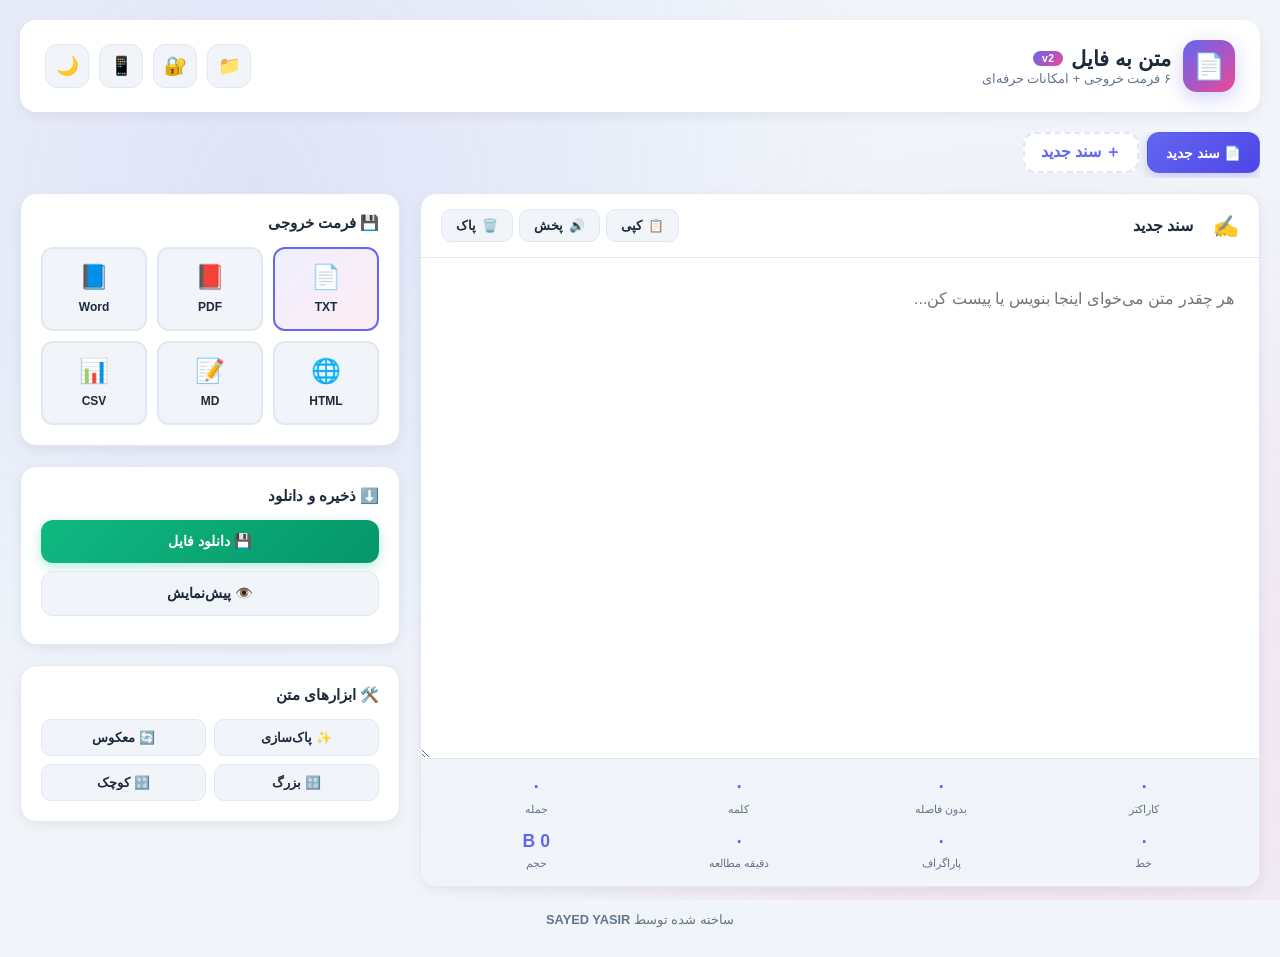
==== index.html @ 4d7983de "Add files via upload" ====
<!DOCTYPE html>
<html lang="fa" dir="rtl">
<head>
<meta charset="UTF-8">
<meta name="viewport" content="width=device-width, initial-scale=1.0">
<meta http-equiv="Content-Security-Policy" content="default-src 'self'; style-src 'self' 'unsafe-inline' https://fonts.googleapis.com; font-src https://fonts.gstatic.com; img-src 'self' data: https://api.qrserver.com; script-src 'self' 'unsafe-inline'; connect-src 'self'; base-uri 'self'; form-action 'self';">
<title>متن به فایل</title>
<link href="https://fonts.googleapis.com/css2?family=Vazirmatn:wght@400;500;600;700;800&display=swap" rel="stylesheet">
<link rel="stylesheet" href="style.css">
</head>
<body>

<div class="bg-gradient"></div>

<div class="container">
  <header>
    <div class="logo">
      <div class="logo-icon">📄</div>
      <div>
        <h1>متن به فایل <span class="version-badge">v2</span></h1>
        <p>۶ فرمت خروجی + امکانات حرفه‌ای</p>
      </div>
    </div>
    <div class="header-actions">
      <button class="icon-btn" onclick="openUpload()" title="آپلود فایل">📁</button>
      <button class="icon-btn" onclick="openEncrypt()" title="رمزگذاری">🔐</button>
      <button class="icon-btn" onclick="openQR()" title="اشتراک QR">📱</button>
      <button class="icon-btn" onclick="toggleTheme()" id="themeBtn" title="حالت شب">🌙</button>
    </div>
  </header>

  <div class="tabs" id="tabs"></div>

  <div class="main-grid">
    <div class="editor-card">
      <div class="editor-header">
        <div class="editor-title">
          <span style="font-size:1.3rem">✍️</span>
          <input type="text" id="fileName" value="سند جدید" onchange="renameTab()" placeholder="نام فایل...">
        </div>
        <div class="editor-actions">
          <button class="mini-btn" onclick="copyText()" title="کپی">📋 <span>کپی</span></button>
          <button class="mini-btn success" onclick="speakText()" title="پخش">🔊 <span>پخش</span></button>
          <button class="mini-btn danger" onclick="clearText()" title="پاک">🗑️ <span>پاک</span></button>
        </div>
      </div>

      <textarea id="textInput" class="editor-textarea" placeholder="هر چقدر متن می‌خوای اینجا بنویس یا پیست کن..."></textarea>

      <div class="stats-bar">
        <div class="stat-item"><span class="stat-value" id="statChars">0</span><span class="stat-label">کاراکتر</span></div>
        <div class="stat-item"><span class="stat-value" id="statCharsNS">0</span><span class="stat-label">بدون فاصله</span></div>
        <div class="stat-item"><span class="stat-value" id="statWords">0</span><span class="stat-label">کلمه</span></div>
        <div class="stat-item"><span class="stat-value" id="statSentences">0</span><span class="stat-label">جمله</span></div>
        <div class="stat-item"><span class="stat-value" id="statLines">0</span><span class="stat-label">خط</span></div>
        <div class="stat-item"><span class="stat-value" id="statParagraphs">0</span><span class="stat-label">پاراگراف</span></div>
        <div class="stat-item"><span class="stat-value" id="statRead">0</span><span class="stat-label">دقیقه مطالعه</span></div>
        <div class="stat-item"><span class="stat-value" id="statSize">0 B</span><span class="stat-label">حجم</span></div>
      </div>
    </div>

    <div class="sidebar">
      <div class="side-card">
        <h3>💾 فرمت خروجی</h3>
        <div class="format-grid">
          <div class="format-btn active" data-format="txt" onclick="selectFormat('txt', this)"><span class="icon">📄</span><span class="name">TXT</span></div>
          <div class="format-btn" data-format="pdf" onclick="selectFormat('pdf', this)"><span class="icon">📕</span><span class="name">PDF</span></div>
          <div class="format-btn" data-format="doc" onclick="selectFormat('doc', this)"><span class="icon">📘</span><span class="name">Word</span></div>
          <div class="format-btn" data-format="html" onclick="selectFormat('html', this)"><span class="icon">🌐</span><span class="name">HTML</span></div>
          <div class="format-btn" data-format="md" onclick="selectFormat('md', this)"><span class="icon">📝</span><span class="name">MD</span></div>
          <div class="format-btn" data-format="csv" onclick="selectFormat('csv', this)"><span class="icon">📊</span><span class="name">CSV</span></div>
        </div>
      </div>

      <div class="side-card">
        <h3>⬇️ ذخیره و دانلود</h3>
        <button class="btn success" onclick="download()">💾 دانلود فایل</button>
        <button class="btn ghost" onclick="previewFile()">👁️ پیش‌نمایش</button>
      </div>

      <div class="side-card">
        <h3>🛠️ ابزارهای متن</h3>
        <div class="btn-row">
          <button class="mini-btn" onclick="cleanText()" style="justify-content:center;padding:10px">✨ پاک‌سازی</button>
          <button class="mini-btn" onclick="reverseText()" style="justify-content:center;padding:10px">🔄 معکوس</button>
          <button class="mini-btn" onclick="biggerText()" style="justify-content:center;padding:10px">🔠 بزرگ</button>
          <button class="mini-btn" onclick="smallerText()" style="justify-content:center;padding:10px">🔡 کوچک</button>
        </div>
      </div>

    </div>
  </div>
</div>

<footer class="app-footer">ساخته شده توسط <strong>SAYED YASIR</strong></footer>

<div class="modal" id="modal">
  <div class="modal-content">
    <button class="close-btn" onclick="closeModal()">✕</button>
    <div id="modalBody"></div>
  </div>
</div>

<div class="toast" id="toast"></div>

<script src="script.js" defer></script>

</body>
</html>
---- style.css ----
:root{
  --primary:#6366f1;--primary-dark:#4f46e5;--secondary:#ec4899;
  --success:#10b981;--warning:#f59e0b;--danger:#ef4444;
  --bg:#f1f5f9;--card:#fff;--text:#1e293b;--text-light:#64748b;
  --border:#e2e8f0;--shadow:0 4px 12px rgba(0,0,0,0.06);
  --shadow-lg:0 20px 40px rgba(0,0,0,0.1);
}
[data-theme="dark"]{
  --bg:#0f172a;--card:#1e293b;--text:#f1f5f9;--text-light:#94a3b8;--border:#334155;
}
*{margin:0;padding:0;box-sizing:border-box;font-family:'Vazirmatn',Tahoma,sans-serif}
body{background:var(--bg);color:var(--text);min-height:100vh;transition:background .3s,color .3s;padding:20px}
button{font-family:inherit;cursor:pointer;border:none;background:none;color:inherit}
input,textarea,select{font-family:inherit}
.bg-gradient{position:fixed;inset:0;z-index:-1;background:radial-gradient(circle at 20% 20%,rgba(99,102,241,.12),transparent 50%),radial-gradient(circle at 80% 80%,rgba(236,72,153,.12),transparent 50%)}
.container{max-width:1300px;margin:0 auto}

header{background:var(--card);border-radius:16px;padding:20px 25px;margin-bottom:20px;box-shadow:var(--shadow);display:flex;justify-content:space-between;align-items:center;flex-wrap:wrap;gap:15px}
.logo{display:flex;align-items:center;gap:12px}
.logo-icon{width:52px;height:52px;background:linear-gradient(135deg,var(--primary),var(--secondary));border-radius:14px;display:flex;align-items:center;justify-content:center;font-size:1.6rem;color:#fff;box-shadow:0 6px 20px rgba(99,102,241,.3)}
.logo h1{font-size:1.3rem;font-weight:800;display:flex;align-items:center;gap:8px}
.version-badge{font-size:.65rem;font-weight:700;background:linear-gradient(135deg,var(--primary),var(--secondary));color:#fff;padding:2px 9px;border-radius:20px;letter-spacing:.5px}
.logo p{font-size:.8rem;color:var(--text-light)}
.app-footer{max-width:1300px;margin:25px auto 10px;text-align:center;font-size:.8rem;color:var(--text-light)}
.header-actions{display:flex;gap:10px;flex-wrap:wrap}
.icon-btn{width:44px;height:44px;background:var(--bg);border-radius:12px;font-size:1.15rem;display:flex;align-items:center;justify-content:center;transition:all .2s;color:var(--text);border:1px solid var(--border)}
.icon-btn:hover{transform:translateY(-2px);box-shadow:var(--shadow);background:var(--card)}

.tabs{display:flex;gap:8px;margin-bottom:15px;overflow-x:auto;padding-bottom:5px}
.tab{background:var(--card);padding:10px 18px;border-radius:12px;font-size:.85rem;font-weight:600;color:var(--text-light);white-space:nowrap;border:1px solid var(--border);transition:all .2s;display:flex;align-items:center;gap:8px}
.tab.active{background:linear-gradient(135deg,var(--primary),var(--primary-dark));color:#fff;border-color:transparent;box-shadow:0 4px 12px rgba(99,102,241,.3)}
.tab .close-tab{font-size:1rem;opacity:.6;margin-right:5px;padding:0 4px}
.tab .close-tab:hover{opacity:1}
.tab.add-tab{color:var(--primary);border:2px dashed var(--border);font-size:1rem;padding:8px 16px}
.tab.add-tab:hover{border-color:var(--primary)}

.main-grid{display:grid;grid-template-columns:1fr 380px;gap:20px}
@media(max-width:1000px){.main-grid{grid-template-columns:1fr}}

.editor-card{background:var(--card);border-radius:16px;box-shadow:var(--shadow);overflow:hidden;border:1px solid var(--border)}
.editor-header{padding:15px 20px;border-bottom:1px solid var(--border);display:flex;justify-content:space-between;align-items:center;gap:10px;flex-wrap:wrap}
.editor-title{display:flex;align-items:center;gap:10px;flex:1;min-width:200px}
.editor-title input{background:transparent;border:none;font-size:1rem;font-weight:700;color:var(--text);padding:6px 10px;border-radius:8px;flex:1;transition:all .2s;width:100%}
.editor-title input:focus{outline:none;background:var(--bg)}
.editor-actions{display:flex;gap:6px;flex-wrap:wrap}
.mini-btn{padding:8px 14px;border-radius:10px;font-size:.8rem;font-weight:600;background:var(--bg);color:var(--text);border:1px solid var(--border);transition:all .2s;display:inline-flex;align-items:center;gap:6px}
.mini-btn:hover{background:var(--primary);color:#fff;border-color:transparent;transform:translateY(-2px)}
.mini-btn.danger:hover{background:var(--danger)}
.mini-btn.success:hover{background:var(--success)}
.mini-btn.warning:hover{background:var(--warning)}

.editor-textarea{width:100%;min-height:500px;padding:25px;border:none;background:var(--card);color:var(--text);font-size:1rem;line-height:2;resize:vertical;font-family:'Vazirmatn',Tahoma,sans-serif;display:block}
.editor-textarea:focus{outline:none}

.stats-bar{padding:15px 20px;background:var(--bg);border-top:1px solid var(--border);display:grid;grid-template-columns:repeat(4,1fr);gap:12px}
.stat-item{text-align:center}
.stat-value{font-size:1.1rem;font-weight:800;color:var(--primary);display:block;line-height:1.4}
.stat-label{font-size:.7rem;color:var(--text-light)}

.sidebar{display:flex;flex-direction:column;gap:20px}
.side-card{background:var(--card);border-radius:16px;padding:20px;box-shadow:var(--shadow);border:1px solid var(--border)}
.side-card h3{font-size:.95rem;font-weight:700;margin-bottom:15px;display:flex;align-items:center;gap:8px}

.format-grid{display:grid;grid-template-columns:repeat(3,1fr);gap:10px}
.format-btn{background:var(--bg);border:2px solid var(--border);border-radius:12px;padding:14px 8px;text-align:center;transition:all .2s;cursor:pointer}
.format-btn:hover{border-color:var(--primary);transform:translateY(-3px);box-shadow:var(--shadow)}
.format-btn .icon{font-size:1.5rem;margin-bottom:6px;display:block}
.format-btn .name{font-size:.75rem;font-weight:700;color:var(--text)}
.format-btn.active{border-color:var(--primary);background:linear-gradient(135deg,rgba(99,102,241,.1),rgba(236,72,153,.1))}

.btn{background:linear-gradient(135deg,var(--primary),var(--primary-dark));color:#fff;padding:13px 20px;border-radius:12px;font-size:.9rem;font-weight:700;width:100%;transition:all .2s;box-shadow:0 4px 12px rgba(99,102,241,.3);display:flex;align-items:center;justify-content:center;gap:8px;margin-bottom:8px}
.btn:hover{transform:translateY(-2px);box-shadow:0 8px 20px rgba(99,102,241,.4)}
.btn.success{background:linear-gradient(135deg,var(--success),#059669);box-shadow:0 4px 12px rgba(16,185,129,.3)}
.btn.danger{background:linear-gradient(135deg,var(--danger),#dc2626);box-shadow:0 4px 12px rgba(239,68,68,.3)}
.btn.warning{background:linear-gradient(135deg,var(--warning),#d97706)}
.btn.ghost{background:var(--bg);color:var(--text);box-shadow:none;border:1px solid var(--border)}
.btn.ghost:hover{background:var(--card);border-color:var(--primary);color:var(--primary)}

.btn-row{display:grid;grid-template-columns:1fr 1fr;gap:8px}

.input-group{margin-bottom:12px}
.input-group label{display:block;font-size:.8rem;font-weight:600;color:var(--text-light);margin-bottom:6px}
.input-group input{width:100%;padding:10px 14px;border:2px solid var(--border);border-radius:10px;background:var(--card);color:var(--text);font-size:.85rem}
.input-group input:focus{outline:none;border-color:var(--primary)}

.toast{position:fixed;bottom:30px;left:50%;transform:translateX(-50%) translateY(100px);background:var(--card);color:var(--text);padding:14px 24px;border-radius:14px;box-shadow:var(--shadow-lg);font-weight:600;font-size:.9rem;z-index:9999;opacity:0;transition:all .4s cubic-bezier(.4,0,.2,1);border-right:4px solid var(--success);max-width:90%;text-align:center}
.toast.show{transform:translateX(-50%) translateY(0);opacity:1}
.toast.error{border-right-color:var(--danger)}
.toast.warning{border-right-color:var(--warning)}
.toast.info{border-right-color:var(--primary)}

.modal{display:none;position:fixed;inset:0;background:rgba(15,23,42,.7);backdrop-filter:blur(6px);z-index:1000;align-items:center;justify-content:center;padding:20px}
.modal.active{display:flex}
.modal-content{background:var(--card);border-radius:20px;padding:28px;max-width:520px;width:100%;max-height:90vh;overflow-y:auto;position:relative;box-shadow:var(--shadow-lg)}
.modal-content h2{font-size:1.2rem;font-weight:700;margin-bottom:18px;padding-left:40px}
.close-btn{position:absolute;top:16px;left:16px;background:var(--bg);width:36px;height:36px;border-radius:10px;font-size:1rem;color:var(--text);display:flex;align-items:center;justify-content:center;transition:all .2s}
.close-btn:hover{background:var(--danger);color:#fff;transform:rotate(90deg)}

.upload-area{border:2px dashed var(--border);border-radius:14px;padding:30px 20px;text-align:center;transition:all .2s;cursor:pointer;margin-bottom:15px}
.upload-area:hover,.upload-area.dragover{border-color:var(--primary);background:rgba(99,102,241,.05)}
.upload-area .icon{font-size:2.5rem;margin-bottom:10px;display:block}
.upload-area p{color:var(--text-light);font-size:.85rem;line-height:1.7}
.upload-area strong{color:var(--primary)}

@media(max-width:768px){
  body{padding:12px}
  .editor-textarea{min-height:350px;padding:18px}
  .stats-bar{grid-template-columns:repeat(4,1fr);gap:8px;padding:12px}
  .stat-value{font-size:.95rem}
  .btn-row{grid-template-columns:1fr}
}
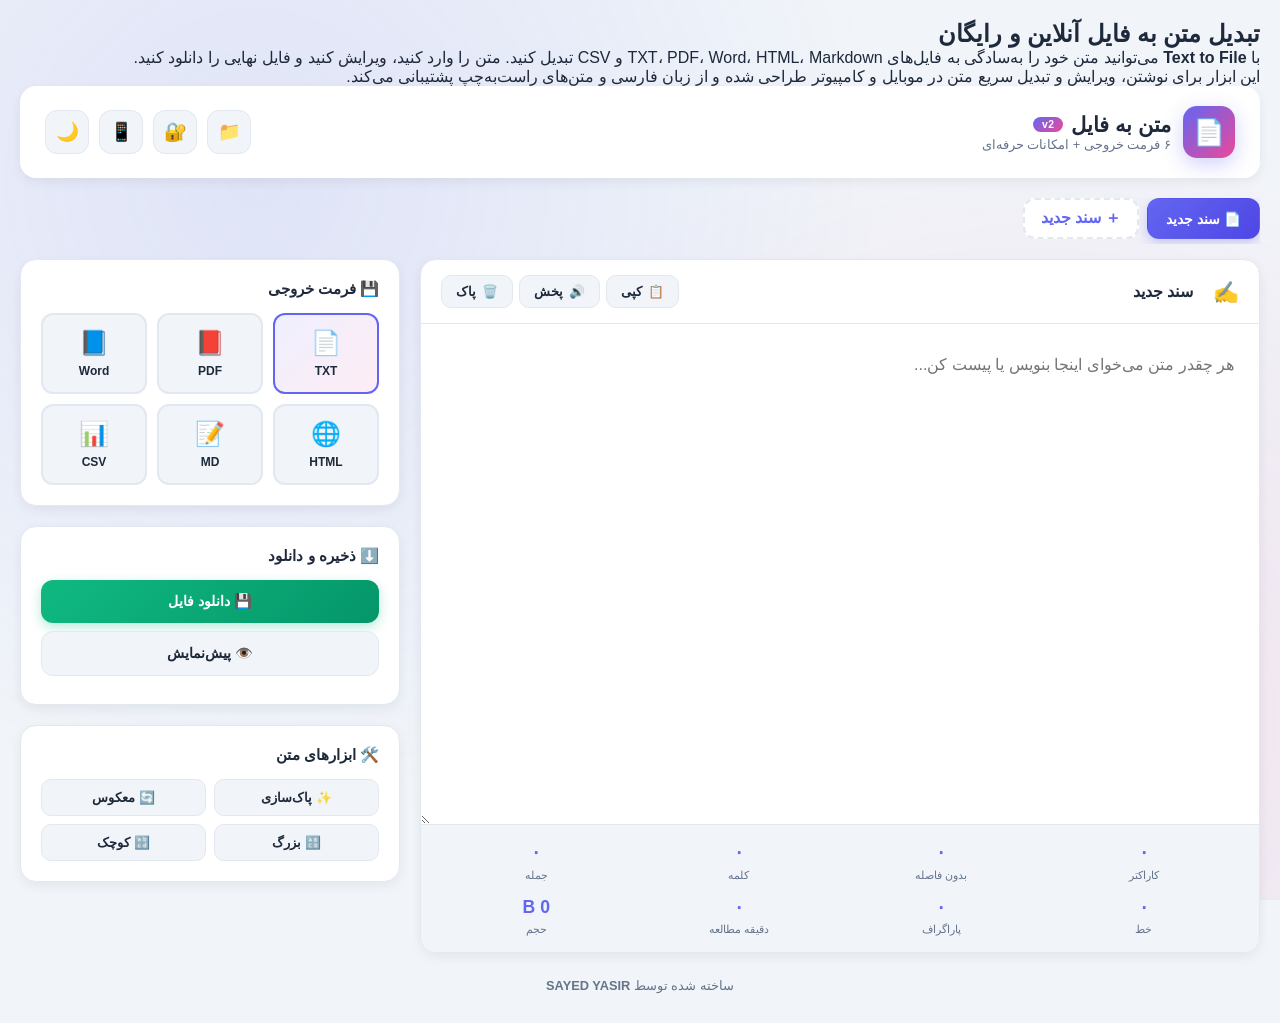
==== commit aa6111bc: "Add files via upload" ====
--- a/index.html
+++ b/index.html
@@ -1,109 +1,555 @@
 <!DOCTYPE html>
 <html lang="fa" dir="rtl">
 <head>
-<meta charset="UTF-8">
-<meta name="viewport" content="width=device-width, initial-scale=1.0">
-<meta http-equiv="Content-Security-Policy" content="default-src 'self'; style-src 'self' 'unsafe-inline' https://fonts.googleapis.com; font-src https://fonts.gstatic.com; img-src 'self' data: https://api.qrserver.com; script-src 'self' 'unsafe-inline'; connect-src 'self'; base-uri 'self'; form-action 'self';">
-<title>متن به فایل</title>
-<link href="https://fonts.googleapis.com/css2?family=Vazirmatn:wght@400;500;600;700;800&display=swap" rel="stylesheet">
-<link rel="stylesheet" href="style.css">
+  <meta charset="UTF-8">
+  <meta name="viewport" content="width=device-width, initial-scale=1.0">
+
+  <!-- SEO -->
+  <title>Text to File | تبدیل متن به PDF، Word، TXT و فایل‌های دیگر</title>
+
+  <meta
+    name="description"
+    content="Text to File یک ابزار آنلاین رایگان برای تبدیل متن به PDF، Word، TXT، HTML، Markdown و CSV است. متن خود را سریع بنویس، ویرایش کن و فایل دانلود کن."
+  >
+
+  <meta
+    name="keywords"
+    content="text to file, text converter, convert text to file, text to PDF, text to Word, text to TXT, online text converter, تبدیل متن به فایل, تبدیل متن به PDF, تبدیل متن به ورد"
+  >
+
+  <meta name="robots" content="index, follow">
+
+  <link
+    rel="canonical"
+    href="https://sayed-yasir.github.io/Text-to-file/"
+  >
+
+  <!-- Open Graph -->
+  <meta property="og:type" content="website">
+  <meta
+    property="og:title"
+    content="Text to File | تبدیل متن به فایل"
+  >
+  <meta
+    property="og:description"
+    content="تبدیل سریع و رایگان متن به PDF، Word، TXT، HTML، Markdown و CSV."
+  >
+  <meta
+    property="og:url"
+    content="https://sayed-yasir.github.io/Text-to-file/"
+  >
+  <meta property="og:locale" content="fa_AF">
+
+  <!-- Twitter -->
+  <meta name="twitter:card" content="summary">
+  <meta
+    name="twitter:title"
+    content="Text to File | تبدیل متن به فایل"
+  >
+  <meta
+    name="twitter:description"
+    content="ابزار آنلاین رایگان برای تبدیل متن به انواع فایل."
+  >
+
+  <!-- Security -->
+  <meta
+    http-equiv="Content-Security-Policy"
+    content="default-src 'self'; style-src 'self' 'unsafe-inline' https://fonts.googleapis.com; font-src https://fonts.gstatic.com; img-src 'self' data: https://api.qrserver.com; script-src 'self' 'unsafe-inline'; connect-src 'self'; base-uri 'self'; form-action 'self';"
+  >
+
+  <!-- Font -->
+  <link
+    href="https://fonts.googleapis.com/css2?family=Vazirmatn:wght@400;500;600;700;800&display=swap"
+    rel="stylesheet"
+  >
+
+  <!-- Styles -->
+  <link rel="stylesheet" href="style.css">
 </head>
+
 <body>
 
-<div class="bg-gradient"></div>
-
-<div class="container">
-  <header>
-    <div class="logo">
-      <div class="logo-icon">📄</div>
-      <div>
-        <h1>متن به فایل <span class="version-badge">v2</span></h1>
-        <p>۶ فرمت خروجی + امکانات حرفه‌ای</p>
+  <div class="bg-gradient"></div>
+
+  <div class="container">
+
+    <!-- SEO Introduction -->
+    <section class="seo-intro" aria-labelledby="seo-title">
+
+      <h2 id="seo-title">
+        تبدیل متن به فایل آنلاین و رایگان
+      </h2>
+
+      <p>
+        با <strong>Text to File</strong> می‌توانید متن خود را به‌سادگی
+        به فایل‌های TXT، PDF، Word، HTML، Markdown و CSV تبدیل کنید.
+        متن را وارد کنید، ویرایش کنید و فایل نهایی را دانلود کنید.
+      </p>
+
+      <p>
+        این ابزار برای نوشتن، ویرایش و تبدیل سریع متن در موبایل و کامپیوتر
+        طراحی شده و از زبان فارسی و متن‌های راست‌به‌چپ پشتیبانی می‌کند.
+      </p>
+
+    </section>
+
+    <!-- Header -->
+    <header>
+
+      <div class="logo">
+
+        <div class="logo-icon" aria-hidden="true">
+          📄
+        </div>
+
+        <div>
+
+          <h1>
+            متن به فایل
+            <span class="version-badge">v2</span>
+          </h1>
+
+          <p>
+            ۶ فرمت خروجی + امکانات حرفه‌ای
+          </p>
+
+        </div>
+
       </div>
+
+      <div class="header-actions">
+
+        <button
+          class="icon-btn"
+          onclick="openUpload()"
+          title="آپلود فایل"
+          aria-label="آپلود فایل"
+          type="button"
+        >
+          📁
+        </button>
+
+        <button
+          class="icon-btn"
+          onclick="openEncrypt()"
+          title="رمزگذاری"
+          aria-label="رمزگذاری متن"
+          type="button"
+        >
+          🔐
+        </button>
+
+        <button
+          class="icon-btn"
+          onclick="openQR()"
+          title="اشتراک QR"
+          aria-label="اشتراک با QR"
+          type="button"
+        >
+          📱
+        </button>
+
+        <button
+          class="icon-btn"
+          onclick="toggleTheme()"
+          id="themeBtn"
+          title="حالت شب"
+          aria-label="تغییر حالت شب و روز"
+          type="button"
+        >
+          🌙
+        </button>
+
+      </div>
+
+    </header>
+
+    <!-- Tabs -->
+    <div
+      class="tabs"
+      id="tabs"
+      role="tablist"
+      aria-label="اسناد"
+    ></div>
+
+    <!-- Main Application -->
+    <main class="main-grid">
+
+      <!-- Editor -->
+      <section
+        class="editor-card"
+        aria-labelledby="editor-title"
+      >
+
+        <div class="editor-header">
+
+          <div class="editor-title">
+
+            <span
+              style="font-size:1.3rem"
+              aria-hidden="true"
+            >
+              ✍️
+            </span>
+
+            <input
+              type="text"
+              id="fileName"
+              value="سند جدید"
+              onchange="renameTab()"
+              placeholder="نام فایل..."
+              aria-label="نام فایل"
+            >
+
+          </div>
+
+          <div class="editor-actions">
+
+            <button
+              class="mini-btn"
+              onclick="copyText()"
+              title="کپی متن"
+              aria-label="کپی متن"
+              type="button"
+            >
+              📋
+              <span>کپی</span>
+            </button>
+
+            <button
+              class="mini-btn success"
+              onclick="speakText()"
+              title="پخش متن"
+              aria-label="پخش متن"
+              type="button"
+            >
+              🔊
+              <span>پخش</span>
+            </button>
+
+            <button
+              class="mini-btn danger"
+              onclick="clearText()"
+              title="پاک کردن متن"
+              aria-label="پاک کردن متن"
+              type="button"
+            >
+              🗑️
+              <span>پاک</span>
+            </button>
+
+          </div>
+
+        </div>
+
+        <textarea
+          id="textInput"
+          class="editor-textarea"
+          placeholder="هر چقدر متن می‌خوای اینجا بنویس یا پیست کن..."
+          aria-label="متن خود را وارد کنید"
+          spellcheck="true"
+        ></textarea>
+
+        <!-- Statistics -->
+        <div
+          class="stats-bar"
+          aria-label="آمار متن"
+        >
+
+          <div class="stat-item">
+            <span
+              class="stat-value"
+              id="statChars"
+            >0</span>
+
+            <span class="stat-label">
+              کاراکتر
+            </span>
+          </div>
+
+          <div class="stat-item">
+            <span
+              class="stat-value"
+              id="statCharsNS"
+            >0</span>
+
+            <span class="stat-label">
+              بدون فاصله
+            </span>
+          </div>
+
+          <div class="stat-item">
+            <span
+              class="stat-value"
+              id="statWords"
+            >0</span>
+
+            <span class="stat-label">
+              کلمه
+            </span>
+          </div>
+
+          <div class="stat-item">
+            <span
+              class="stat-value"
+              id="statSentences"
+            >0</span>
+
+            <span class="stat-label">
+              جمله
+            </span>
+          </div>
+
+          <div class="stat-item">
+            <span
+              class="stat-value"
+              id="statLines"
+            >0</span>
+
+            <span class="stat-label">
+              خط
+            </span>
+          </div>
+
+          <div class="stat-item">
+            <span
+              class="stat-value"
+              id="statParagraphs"
+            >0</span>
+
+            <span class="stat-label">
+              پاراگراف
+            </span>
+          </div>
+
+          <div class="stat-item">
+            <span
+              class="stat-value"
+              id="statRead"
+            >0</span>
+
+            <span class="stat-label">
+              دقیقه مطالعه
+            </span>
+          </div>
+
+          <div class="stat-item">
+            <span
+              class="stat-value"
+              id="statSize"
+            >0 B</span>
+
+            <span class="stat-label">
+              حجم
+            </span>
+          </div>
+
+        </div>
+
+      </section>
+
+      <!-- Sidebar -->
+      <aside class="sidebar">
+
+        <!-- Formats -->
+        <div class="side-card">
+
+          <h3>
+            💾 فرمت خروجی
+          </h3>
+
+          <div class="format-grid">
+
+            <button
+              class="format-btn active"
+              data-format="txt"
+              onclick="selectFormat('txt', this)"
+              type="button"
+            >
+              <span class="icon" aria-hidden="true">📄</span>
+              <span class="name">TXT</span>
+            </button>
+
+            <button
+              class="format-btn"
+              data-format="pdf"
+              onclick="selectFormat('pdf', this)"
+              type="button"
+            >
+              <span class="icon" aria-hidden="true">📕</span>
+              <span class="name">PDF</span>
+            </button>
+
+            <button
+              class="format-btn"
+              data-format="doc"
+              onclick="selectFormat('doc', this)"
+              type="button"
+            >
+              <span class="icon" aria-hidden="true">📘</span>
+              <span class="name">Word</span>
+            </button>
+
+            <button
+              class="format-btn"
+              data-format="html"
+              onclick="selectFormat('html', this)"
+              type="button"
+            >
+              <span class="icon" aria-hidden="true">🌐</span>
+              <span class="name">HTML</span>
+            </button>
+
+            <button
+              class="format-btn"
+              data-format="md"
+              onclick="selectFormat('md', this)"
+              type="button"
+            >
+              <span class="icon" aria-hidden="true">📝</span>
+              <span class="name">MD</span>
+            </button>
+
+            <button
+              class="format-btn"
+              data-format="csv"
+              onclick="selectFormat('csv', this)"
+              type="button"
+            >
+              <span class="icon" aria-hidden="true">📊</span>
+              <span class="name">CSV</span>
+            </button>
+
+          </div>
+
+        </div>
+
+        <!-- Download -->
+        <div class="side-card">
+
+          <h3>
+            ⬇️ ذخیره و دانلود
+          </h3>
+
+          <button
+            class="btn success"
+            onclick="download()"
+            type="button"
+          >
+            💾 دانلود فایل
+          </button>
+
+          <button
+            class="btn ghost"
+            onclick="previewFile()"
+            type="button"
+          >
+            👁️ پیش‌نمایش
+          </button>
+
+        </div>
+
+        <!-- Text Tools -->
+        <div class="side-card">
+
+          <h3>
+            🛠️ ابزارهای متن
+          </h3>
+
+          <div class="btn-row">
+
+            <button
+              class="mini-btn"
+              onclick="cleanText()"
+              style="justify-content:center;padding:10px"
+              type="button"
+            >
+              ✨ پاک‌سازی
+            </button>
+
+            <button
+              class="mini-btn"
+              onclick="reverseText()"
+              style="justify-content:center;padding:10px"
+              type="button"
+            >
+              🔄 معکوس
+            </button>
+
+            <button
+              class="mini-btn"
+              onclick="biggerText()"
+              style="justify-content:center;padding:10px"
+              type="button"
+            >
+              🔠 بزرگ
+            </button>
+
+            <button
+              class="mini-btn"
+              onclick="smallerText()"
+              style="justify-content:center;padding:10px"
+              type="button"
+            >
+              🔡 کوچک
+            </button>
+
+          </div>
+
+        </div>
+
+      </aside>
+
+    </main>
+
+  </div>
+
+  <!-- Footer -->
+  <footer class="app-footer">
+    ساخته شده توسط
+    <strong>SAYED YASIR</strong>
+  </footer>
+
+  <!-- Modal -->
+  <div
+    class="modal"
+    id="modal"
+    role="dialog"
+    aria-modal="true"
+    aria-label="پنجره ابزار"
+  >
+
+    <div class="modal-content">
+
+      <button
+        class="close-btn"
+        onclick="closeModal()"
+        title="بستن"
+        aria-label="بستن پنجره"
+        type="button"
+      >
+        ✕
+      </button>
+
+      <div id="modalBody"></div>
+
     </div>
-    <div class="header-actions">
-      <button class="icon-btn" onclick="openUpload()" title="آپلود فایل">📁</button>
-      <button class="icon-btn" onclick="openEncrypt()" title="رمزگذاری">🔐</button>
-      <button class="icon-btn" onclick="openQR()" title="اشتراک QR">📱</button>
-      <button class="icon-btn" onclick="toggleTheme()" id="themeBtn" title="حالت شب">🌙</button>
-    </div>
-  </header>
-
-  <div class="tabs" id="tabs"></div>
-
-  <div class="main-grid">
-    <div class="editor-card">
-      <div class="editor-header">
-        <div class="editor-title">
-          <span style="font-size:1.3rem">✍️</span>
-          <input type="text" id="fileName" value="سند جدید" onchange="renameTab()" placeholder="نام فایل...">
-        </div>
-        <div class="editor-actions">
-          <button class="mini-btn" onclick="copyText()" title="کپی">📋 <span>کپی</span></button>
-          <button class="mini-btn success" onclick="speakText()" title="پخش">🔊 <span>پخش</span></button>
-          <button class="mini-btn danger" onclick="clearText()" title="پاک">🗑️ <span>پاک</span></button>
-        </div>
-      </div>
-
-      <textarea id="textInput" class="editor-textarea" placeholder="هر چقدر متن می‌خوای اینجا بنویس یا پیست کن..."></textarea>
-
-      <div class="stats-bar">
-        <div class="stat-item"><span class="stat-value" id="statChars">0</span><span class="stat-label">کاراکتر</span></div>
-        <div class="stat-item"><span class="stat-value" id="statCharsNS">0</span><span class="stat-label">بدون فاصله</span></div>
-        <div class="stat-item"><span class="stat-value" id="statWords">0</span><span class="stat-label">کلمه</span></div>
-        <div class="stat-item"><span class="stat-value" id="statSentences">0</span><span class="stat-label">جمله</span></div>
-        <div class="stat-item"><span class="stat-value" id="statLines">0</span><span class="stat-label">خط</span></div>
-        <div class="stat-item"><span class="stat-value" id="statParagraphs">0</span><span class="stat-label">پاراگراف</span></div>
-        <div class="stat-item"><span class="stat-value" id="statRead">0</span><span class="stat-label">دقیقه مطالعه</span></div>
-        <div class="stat-item"><span class="stat-value" id="statSize">0 B</span><span class="stat-label">حجم</span></div>
-      </div>
-    </div>
-
-    <div class="sidebar">
-      <div class="side-card">
-        <h3>💾 فرمت خروجی</h3>
-        <div class="format-grid">
-          <div class="format-btn active" data-format="txt" onclick="selectFormat('txt', this)"><span class="icon">📄</span><span class="name">TXT</span></div>
-          <div class="format-btn" data-format="pdf" onclick="selectFormat('pdf', this)"><span class="icon">📕</span><span class="name">PDF</span></div>
-          <div class="format-btn" data-format="doc" onclick="selectFormat('doc', this)"><span class="icon">📘</span><span class="name">Word</span></div>
-          <div class="format-btn" data-format="html" onclick="selectFormat('html', this)"><span class="icon">🌐</span><span class="name">HTML</span></div>
-          <div class="format-btn" data-format="md" onclick="selectFormat('md', this)"><span class="icon">📝</span><span class="name">MD</span></div>
-          <div class="format-btn" data-format="csv" onclick="selectFormat('csv', this)"><span class="icon">📊</span><span class="name">CSV</span></div>
-        </div>
-      </div>
-
-      <div class="side-card">
-        <h3>⬇️ ذخیره و دانلود</h3>
-        <button class="btn success" onclick="download()">💾 دانلود فایل</button>
-        <button class="btn ghost" onclick="previewFile()">👁️ پیش‌نمایش</button>
-      </div>
-
-      <div class="side-card">
-        <h3>🛠️ ابزارهای متن</h3>
-        <div class="btn-row">
-          <button class="mini-btn" onclick="cleanText()" style="justify-content:center;padding:10px">✨ پاک‌سازی</button>
-          <button class="mini-btn" onclick="reverseText()" style="justify-content:center;padding:10px">🔄 معکوس</button>
-          <button class="mini-btn" onclick="biggerText()" style="justify-content:center;padding:10px">🔠 بزرگ</button>
-          <button class="mini-btn" onclick="smallerText()" style="justify-content:center;padding:10px">🔡 کوچک</button>
-        </div>
-      </div>
-
-    </div>
+
   </div>
-</div>
-
-<footer class="app-footer">ساخته شده توسط <strong>SAYED YASIR</strong></footer>
-
-<div class="modal" id="modal">
-  <div class="modal-content">
-    <button class="close-btn" onclick="closeModal()">✕</button>
-    <div id="modalBody"></div>
-  </div>
-</div>
-
-<div class="toast" id="toast"></div>
-
-<script src="script.js" defer></script>
+
+  <!-- Toast -->
+  <div
+    class="toast"
+    id="toast"
+    role="status"
+    aria-live="polite"
+  ></div>
+
+  <!-- JavaScript -->
+  <script
+    src="script.js"
+    defer
+  ></script>
 
 </body>
 </html>
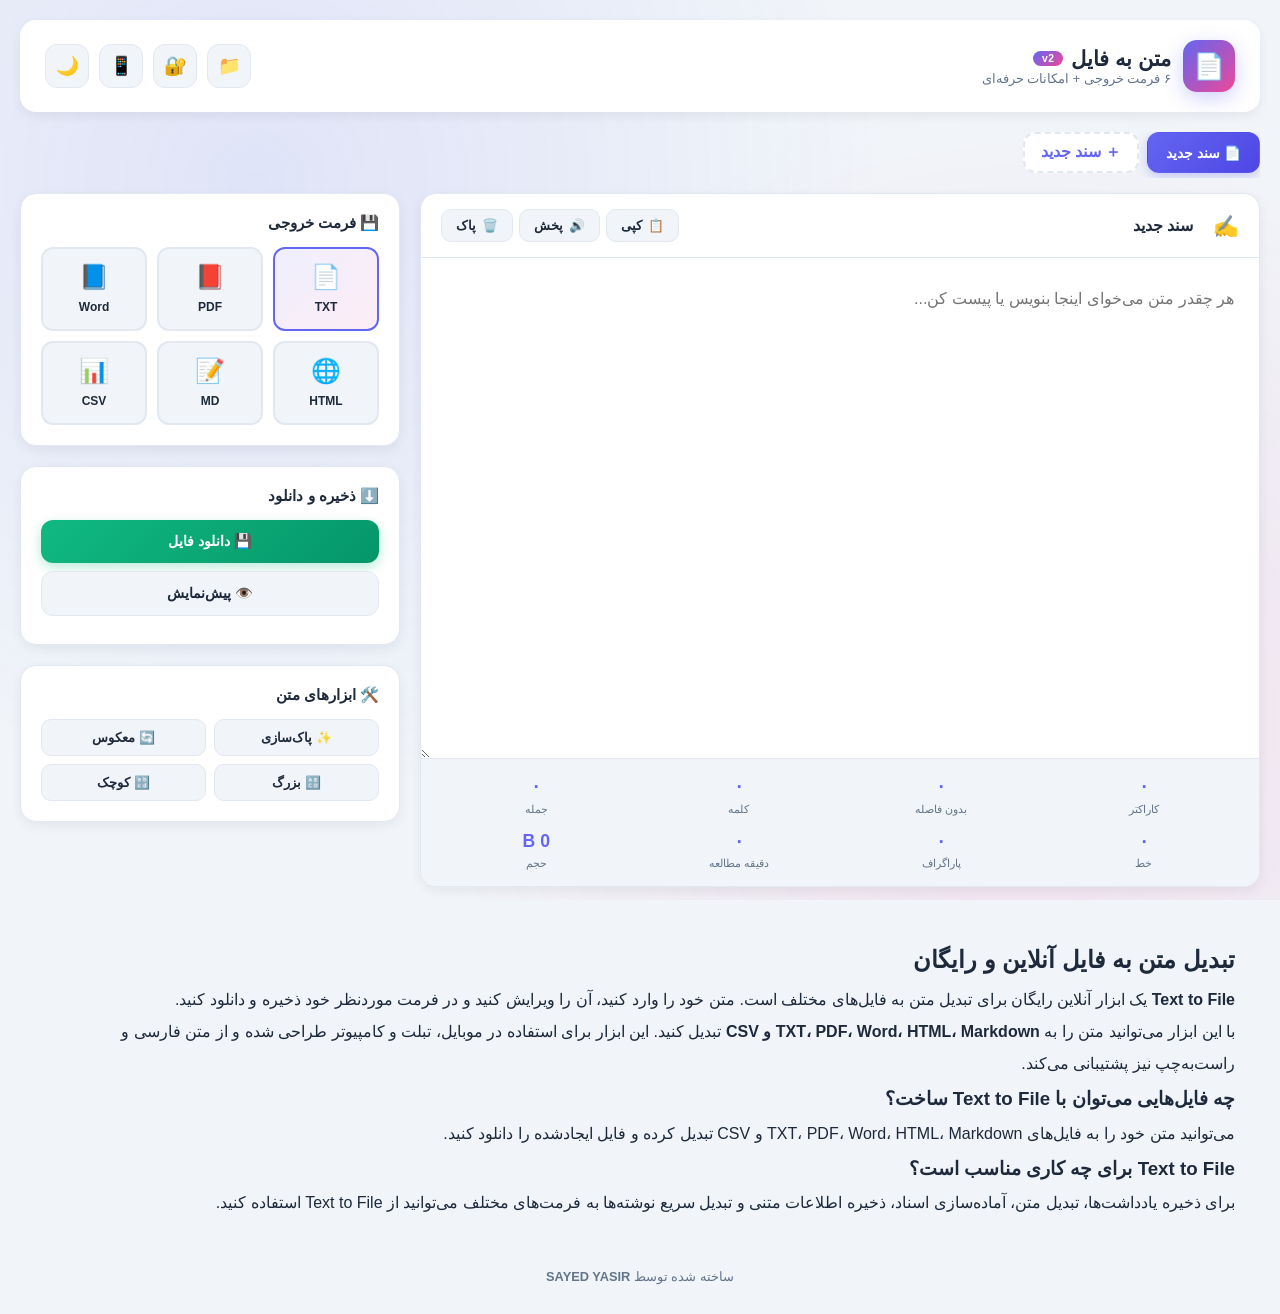
==== commit ce60d6a5: "Add files via upload" ====
--- a/index.html
+++ b/index.html
@@ -63,493 +63,464 @@
     rel="stylesheet"
   >
 
-  <!-- Styles -->
+  <!-- Main CSS -->
   <link rel="stylesheet" href="style.css">
 </head>
 
 <body>
 
-  <div class="bg-gradient"></div>
-
-  <div class="container">
-
-    <!-- SEO Introduction -->
-    <section class="seo-intro" aria-labelledby="seo-title">
-
-      <h2 id="seo-title">
-        تبدیل متن به فایل آنلاین و رایگان
-      </h2>
-
-      <p>
-        با <strong>Text to File</strong> می‌توانید متن خود را به‌سادگی
-        به فایل‌های TXT، PDF، Word، HTML، Markdown و CSV تبدیل کنید.
-        متن را وارد کنید، ویرایش کنید و فایل نهایی را دانلود کنید.
-      </p>
-
-      <p>
-        این ابزار برای نوشتن، ویرایش و تبدیل سریع متن در موبایل و کامپیوتر
-        طراحی شده و از زبان فارسی و متن‌های راست‌به‌چپ پشتیبانی می‌کند.
-      </p>
+<div class="bg-gradient"></div>
+
+<div class="container">
+
+  <!-- Header -->
+  <header>
+
+    <div class="logo">
+
+      <div class="logo-icon" aria-hidden="true">
+        📄
+      </div>
+
+      <div>
+        <h1>
+          متن به فایل
+          <span class="version-badge">v2</span>
+        </h1>
+
+        <p>
+          ۶ فرمت خروجی + امکانات حرفه‌ای
+        </p>
+      </div>
+
+    </div>
+
+    <div class="header-actions">
+
+      <button
+        class="icon-btn"
+        onclick="openUpload()"
+        title="آپلود فایل"
+        aria-label="آپلود فایل"
+        type="button"
+      >
+        📁
+      </button>
+
+      <button
+        class="icon-btn"
+        onclick="openEncrypt()"
+        title="رمزگذاری"
+        aria-label="رمزگذاری"
+        type="button"
+      >
+        🔐
+      </button>
+
+      <button
+        class="icon-btn"
+        onclick="openQR()"
+        title="اشتراک QR"
+        aria-label="اشتراک QR"
+        type="button"
+      >
+        📱
+      </button>
+
+      <button
+        class="icon-btn"
+        onclick="toggleTheme()"
+        id="themeBtn"
+        title="حالت شب"
+        aria-label="تغییر حالت شب و روز"
+        type="button"
+      >
+        🌙
+      </button>
+
+    </div>
+
+  </header>
+
+  <!-- Tabs -->
+  <div
+    class="tabs"
+    id="tabs"
+    role="tablist"
+    aria-label="اسناد"
+  ></div>
+
+  <!-- Main App -->
+  <main class="main-grid">
+
+    <!-- Editor -->
+    <section class="editor-card">
+
+      <div class="editor-header">
+
+        <div class="editor-title">
+
+          <span
+            style="font-size:1.3rem"
+            aria-hidden="true"
+          >
+            ✍️
+          </span>
+
+          <input
+            type="text"
+            id="fileName"
+            value="سند جدید"
+            onchange="renameTab()"
+            placeholder="نام فایل..."
+            aria-label="نام فایل"
+          >
+
+        </div>
+
+        <div class="editor-actions">
+
+          <button
+            class="mini-btn"
+            onclick="copyText()"
+            title="کپی"
+            aria-label="کپی متن"
+            type="button"
+          >
+            📋 <span>کپی</span>
+          </button>
+
+          <button
+            class="mini-btn success"
+            onclick="speakText()"
+            title="پخش"
+            aria-label="پخش متن"
+            type="button"
+          >
+            🔊 <span>پخش</span>
+          </button>
+
+          <button
+            class="mini-btn danger"
+            onclick="clearText()"
+            title="پاک"
+            aria-label="پاک کردن متن"
+            type="button"
+          >
+            🗑️ <span>پاک</span>
+          </button>
+
+        </div>
+
+      </div>
+
+      <textarea
+        id="textInput"
+        class="editor-textarea"
+        placeholder="هر چقدر متن می‌خوای اینجا بنویس یا پیست کن..."
+        aria-label="متن خود را وارد کنید"
+        spellcheck="true"
+      ></textarea>
+
+      <!-- Statistics -->
+      <div class="stats-bar">
+
+        <div class="stat-item">
+          <span class="stat-value" id="statChars">0</span>
+          <span class="stat-label">کاراکتر</span>
+        </div>
+
+        <div class="stat-item">
+          <span class="stat-value" id="statCharsNS">0</span>
+          <span class="stat-label">بدون فاصله</span>
+        </div>
+
+        <div class="stat-item">
+          <span class="stat-value" id="statWords">0</span>
+          <span class="stat-label">کلمه</span>
+        </div>
+
+        <div class="stat-item">
+          <span class="stat-value" id="statSentences">0</span>
+          <span class="stat-label">جمله</span>
+        </div>
+
+        <div class="stat-item">
+          <span class="stat-value" id="statLines">0</span>
+          <span class="stat-label">خط</span>
+        </div>
+
+        <div class="stat-item">
+          <span class="stat-value" id="statParagraphs">0</span>
+          <span class="stat-label">پاراگراف</span>
+        </div>
+
+        <div class="stat-item">
+          <span class="stat-value" id="statRead">0</span>
+          <span class="stat-label">دقیقه مطالعه</span>
+        </div>
+
+        <div class="stat-item">
+          <span class="stat-value" id="statSize">0 B</span>
+          <span class="stat-label">حجم</span>
+        </div>
+
+      </div>
 
     </section>
 
-    <!-- Header -->
-    <header>
-
-      <div class="logo">
-
-        <div class="logo-icon" aria-hidden="true">
-          📄
-        </div>
-
-        <div>
-
-          <h1>
-            متن به فایل
-            <span class="version-badge">v2</span>
-          </h1>
-
-          <p>
-            ۶ فرمت خروجی + امکانات حرفه‌ای
-          </p>
-
-        </div>
-
-      </div>
-
-      <div class="header-actions">
+    <!-- Sidebar -->
+    <aside class="sidebar">
+
+      <!-- Output Formats -->
+      <div class="side-card">
+
+        <h3>💾 فرمت خروجی</h3>
+
+        <div class="format-grid">
+
+          <div
+            class="format-btn active"
+            data-format="txt"
+            onclick="selectFormat('txt', this)"
+            role="button"
+            tabindex="0"
+          >
+            <span class="icon">📄</span>
+            <span class="name">TXT</span>
+          </div>
+
+          <div
+            class="format-btn"
+            data-format="pdf"
+            onclick="selectFormat('pdf', this)"
+            role="button"
+            tabindex="0"
+          >
+            <span class="icon">📕</span>
+            <span class="name">PDF</span>
+          </div>
+
+          <div
+            class="format-btn"
+            data-format="doc"
+            onclick="selectFormat('doc', this)"
+            role="button"
+            tabindex="0"
+          >
+            <span class="icon">📘</span>
+            <span class="name">Word</span>
+          </div>
+
+          <div
+            class="format-btn"
+            data-format="html"
+            onclick="selectFormat('html', this)"
+            role="button"
+            tabindex="0"
+          >
+            <span class="icon">🌐</span>
+            <span class="name">HTML</span>
+          </div>
+
+          <div
+            class="format-btn"
+            data-format="md"
+            onclick="selectFormat('md', this)"
+            role="button"
+            tabindex="0"
+          >
+            <span class="icon">📝</span>
+            <span class="name">MD</span>
+          </div>
+
+          <div
+            class="format-btn"
+            data-format="csv"
+            onclick="selectFormat('csv', this)"
+            role="button"
+            tabindex="0"
+          >
+            <span class="icon">📊</span>
+            <span class="name">CSV</span>
+          </div>
+
+        </div>
+
+      </div>
+
+      <!-- Save and Download -->
+      <div class="side-card">
+
+        <h3>⬇️ ذخیره و دانلود</h3>
 
         <button
-          class="icon-btn"
-          onclick="openUpload()"
-          title="آپلود فایل"
-          aria-label="آپلود فایل"
+          class="btn success"
+          onclick="download()"
           type="button"
         >
-          📁
+          💾 دانلود فایل
         </button>
 
         <button
-          class="icon-btn"
-          onclick="openEncrypt()"
-          title="رمزگذاری"
-          aria-label="رمزگذاری متن"
+          class="btn ghost"
+          onclick="previewFile()"
           type="button"
         >
-          🔐
+          👁️ پیش‌نمایش
         </button>
 
-        <button
-          class="icon-btn"
-          onclick="openQR()"
-          title="اشتراک QR"
-          aria-label="اشتراک با QR"
-          type="button"
-        >
-          📱
-        </button>
-
-        <button
-          class="icon-btn"
-          onclick="toggleTheme()"
-          id="themeBtn"
-          title="حالت شب"
-          aria-label="تغییر حالت شب و روز"
-          type="button"
-        >
-          🌙
-        </button>
-
-      </div>
-
-    </header>
-
-    <!-- Tabs -->
-    <div
-      class="tabs"
-      id="tabs"
-      role="tablist"
-      aria-label="اسناد"
-    ></div>
-
-    <!-- Main Application -->
-    <main class="main-grid">
-
-      <!-- Editor -->
-      <section
-        class="editor-card"
-        aria-labelledby="editor-title"
-      >
-
-        <div class="editor-header">
-
-          <div class="editor-title">
-
-            <span
-              style="font-size:1.3rem"
-              aria-hidden="true"
-            >
-              ✍️
-            </span>
-
-            <input
-              type="text"
-              id="fileName"
-              value="سند جدید"
-              onchange="renameTab()"
-              placeholder="نام فایل..."
-              aria-label="نام فایل"
-            >
-
-          </div>
-
-          <div class="editor-actions">
-
-            <button
-              class="mini-btn"
-              onclick="copyText()"
-              title="کپی متن"
-              aria-label="کپی متن"
-              type="button"
-            >
-              📋
-              <span>کپی</span>
-            </button>
-
-            <button
-              class="mini-btn success"
-              onclick="speakText()"
-              title="پخش متن"
-              aria-label="پخش متن"
-              type="button"
-            >
-              🔊
-              <span>پخش</span>
-            </button>
-
-            <button
-              class="mini-btn danger"
-              onclick="clearText()"
-              title="پاک کردن متن"
-              aria-label="پاک کردن متن"
-              type="button"
-            >
-              🗑️
-              <span>پاک</span>
-            </button>
-
-          </div>
-
-        </div>
-
-        <textarea
-          id="textInput"
-          class="editor-textarea"
-          placeholder="هر چقدر متن می‌خوای اینجا بنویس یا پیست کن..."
-          aria-label="متن خود را وارد کنید"
-          spellcheck="true"
-        ></textarea>
-
-        <!-- Statistics -->
-        <div
-          class="stats-bar"
-          aria-label="آمار متن"
-        >
-
-          <div class="stat-item">
-            <span
-              class="stat-value"
-              id="statChars"
-            >0</span>
-
-            <span class="stat-label">
-              کاراکتر
-            </span>
-          </div>
-
-          <div class="stat-item">
-            <span
-              class="stat-value"
-              id="statCharsNS"
-            >0</span>
-
-            <span class="stat-label">
-              بدون فاصله
-            </span>
-          </div>
-
-          <div class="stat-item">
-            <span
-              class="stat-value"
-              id="statWords"
-            >0</span>
-
-            <span class="stat-label">
-              کلمه
-            </span>
-          </div>
-
-          <div class="stat-item">
-            <span
-              class="stat-value"
-              id="statSentences"
-            >0</span>
-
-            <span class="stat-label">
-              جمله
-            </span>
-          </div>
-
-          <div class="stat-item">
-            <span
-              class="stat-value"
-              id="statLines"
-            >0</span>
-
-            <span class="stat-label">
-              خط
-            </span>
-          </div>
-
-          <div class="stat-item">
-            <span
-              class="stat-value"
-              id="statParagraphs"
-            >0</span>
-
-            <span class="stat-label">
-              پاراگراف
-            </span>
-          </div>
-
-          <div class="stat-item">
-            <span
-              class="stat-value"
-              id="statRead"
-            >0</span>
-
-            <span class="stat-label">
-              دقیقه مطالعه
-            </span>
-          </div>
-
-          <div class="stat-item">
-            <span
-              class="stat-value"
-              id="statSize"
-            >0 B</span>
-
-            <span class="stat-label">
-              حجم
-            </span>
-          </div>
-
-        </div>
-
-      </section>
-
-      <!-- Sidebar -->
-      <aside class="sidebar">
-
-        <!-- Formats -->
-        <div class="side-card">
-
-          <h3>
-            💾 فرمت خروجی
-          </h3>
-
-          <div class="format-grid">
-
-            <button
-              class="format-btn active"
-              data-format="txt"
-              onclick="selectFormat('txt', this)"
-              type="button"
-            >
-              <span class="icon" aria-hidden="true">📄</span>
-              <span class="name">TXT</span>
-            </button>
-
-            <button
-              class="format-btn"
-              data-format="pdf"
-              onclick="selectFormat('pdf', this)"
-              type="button"
-            >
-              <span class="icon" aria-hidden="true">📕</span>
-              <span class="name">PDF</span>
-            </button>
-
-            <button
-              class="format-btn"
-              data-format="doc"
-              onclick="selectFormat('doc', this)"
-              type="button"
-            >
-              <span class="icon" aria-hidden="true">📘</span>
-              <span class="name">Word</span>
-            </button>
-
-            <button
-              class="format-btn"
-              data-format="html"
-              onclick="selectFormat('html', this)"
-              type="button"
-            >
-              <span class="icon" aria-hidden="true">🌐</span>
-              <span class="name">HTML</span>
-            </button>
-
-            <button
-              class="format-btn"
-              data-format="md"
-              onclick="selectFormat('md', this)"
-              type="button"
-            >
-              <span class="icon" aria-hidden="true">📝</span>
-              <span class="name">MD</span>
-            </button>
-
-            <button
-              class="format-btn"
-              data-format="csv"
-              onclick="selectFormat('csv', this)"
-              type="button"
-            >
-              <span class="icon" aria-hidden="true">📊</span>
-              <span class="name">CSV</span>
-            </button>
-
-          </div>
-
-        </div>
-
-        <!-- Download -->
-        <div class="side-card">
-
-          <h3>
-            ⬇️ ذخیره و دانلود
-          </h3>
-
-          <button
-            class="btn success"
-            onclick="download()"
-            type="button"
-          >
-            💾 دانلود فایل
-          </button>
-
-          <button
-            class="btn ghost"
-            onclick="previewFile()"
-            type="button"
-          >
-            👁️ پیش‌نمایش
-          </button>
-
-        </div>
-
-        <!-- Text Tools -->
-        <div class="side-card">
-
-          <h3>
-            🛠️ ابزارهای متن
-          </h3>
-
-          <div class="btn-row">
-
-            <button
-              class="mini-btn"
-              onclick="cleanText()"
-              style="justify-content:center;padding:10px"
-              type="button"
-            >
-              ✨ پاک‌سازی
-            </button>
-
-            <button
-              class="mini-btn"
-              onclick="reverseText()"
-              style="justify-content:center;padding:10px"
-              type="button"
-            >
-              🔄 معکوس
-            </button>
-
-            <button
-              class="mini-btn"
-              onclick="biggerText()"
-              style="justify-content:center;padding:10px"
-              type="button"
-            >
-              🔠 بزرگ
-            </button>
-
-            <button
-              class="mini-btn"
-              onclick="smallerText()"
-              style="justify-content:center;padding:10px"
-              type="button"
-            >
-              🔡 کوچک
-            </button>
-
-          </div>
-
-        </div>
-
-      </aside>
-
-    </main>
+      </div>
+
+      <!-- Text Tools -->
+      <div class="side-card">
+
+        <h3>🛠️ ابزارهای متن</h3>
+
+        <div class="btn-row">
+
+          <button
+            class="mini-btn"
+            onclick="cleanText()"
+            style="justify-content:center;padding:10px"
+            type="button"
+          >
+            ✨ پاک‌سازی
+          </button>
+
+          <button
+            class="mini-btn"
+            onclick="reverseText()"
+            style="justify-content:center;padding:10px"
+            type="button"
+          >
+            🔄 معکوس
+          </button>
+
+          <button
+            class="mini-btn"
+            onclick="biggerText()"
+            style="justify-content:center;padding:10px"
+            type="button"
+          >
+            🔠 بزرگ
+          </button>
+
+          <button
+            class="mini-btn"
+            onclick="smallerText()"
+            style="justify-content:center;padding:10px"
+            type="button"
+          >
+            🔡 کوچک
+          </button>
+
+        </div>
+
+      </div>
+
+    </aside>
+
+  </main>
+
+  <!-- SEO Content -->
+  <section
+    class="seo-content"
+    aria-labelledby="seo-heading"
+    style="
+      margin-top:24px;
+      padding:24px;
+      border-radius:20px;
+      background:rgba(255,255,255,0.04);
+      border:1px solid rgba(255,255,255,0.08);
+      line-height:2;
+    "
+  >
+
+    <h2
+      id="seo-heading"
+      style="margin-top:0;"
+    >
+      تبدیل متن به فایل آنلاین و رایگان
+    </h2>
+
+    <p>
+      <strong>Text to File</strong>
+      یک ابزار آنلاین رایگان برای تبدیل متن به فایل‌های مختلف است.
+      متن خود را وارد کنید، آن را ویرایش کنید و در فرمت موردنظر خود
+      ذخیره و دانلود کنید.
+    </p>
+
+    <p>
+      با این ابزار می‌توانید متن را به
+      <strong>TXT، PDF، Word، HTML، Markdown و CSV</strong>
+      تبدیل کنید. این ابزار برای استفاده در موبایل، تبلت و کامپیوتر
+      طراحی شده و از متن فارسی و راست‌به‌چپ نیز پشتیبانی می‌کند.
+    </p>
+
+    <h3>چه فایل‌هایی می‌توان با Text to File ساخت؟</h3>
+
+    <p>
+      می‌توانید متن خود را به فایل‌های
+      TXT، PDF، Word، HTML، Markdown و CSV
+      تبدیل کرده و فایل ایجادشده را دانلود کنید.
+    </p>
+
+    <h3>Text to File برای چه کاری مناسب است؟</h3>
+
+    <p>
+      برای ذخیره یادداشت‌ها، تبدیل متن، آماده‌سازی اسناد،
+      ذخیره اطلاعات متنی و تبدیل سریع نوشته‌ها به فرمت‌های مختلف
+      می‌توانید از Text to File استفاده کنید.
+    </p>
+
+  </section>
+
+</div>
+
+<!-- Footer -->
+<footer class="app-footer">
+  ساخته شده توسط
+  <strong>SAYED YASIR</strong>
+</footer>
+
+<!-- Modal -->
+<div
+  class="modal"
+  id="modal"
+  role="dialog"
+  aria-modal="true"
+  aria-label="پنجره ابزار"
+>
+
+  <div class="modal-content">
+
+    <button
+      class="close-btn"
+      onclick="closeModal()"
+      title="بستن"
+      aria-label="بستن"
+      type="button"
+    >
+      ✕
+    </button>
+
+    <div id="modalBody"></div>
 
   </div>
 
-  <!-- Footer -->
-  <footer class="app-footer">
-    ساخته شده توسط
-    <strong>SAYED YASIR</strong>
-  </footer>
-
-  <!-- Modal -->
-  <div
-    class="modal"
-    id="modal"
-    role="dialog"
-    aria-modal="true"
-    aria-label="پنجره ابزار"
-  >
-
-    <div class="modal-content">
-
-      <button
-        class="close-btn"
-        onclick="closeModal()"
-        title="بستن"
-        aria-label="بستن پنجره"
-        type="button"
-      >
-        ✕
-      </button>
-
-      <div id="modalBody"></div>
-
-    </div>
-
-  </div>
-
-  <!-- Toast -->
-  <div
-    class="toast"
-    id="toast"
-    role="status"
-    aria-live="polite"
-  ></div>
-
-  <!-- JavaScript -->
-  <script
-    src="script.js"
-    defer
-  ></script>
+</div>
+
+<!-- Toast -->
+<div
+  class="toast"
+  id="toast"
+  role="status"
+  aria-live="polite"
+></div>
+
+<!-- JavaScript -->
+<script src="script.js" defer></script>
 
 </body>
 </html>
